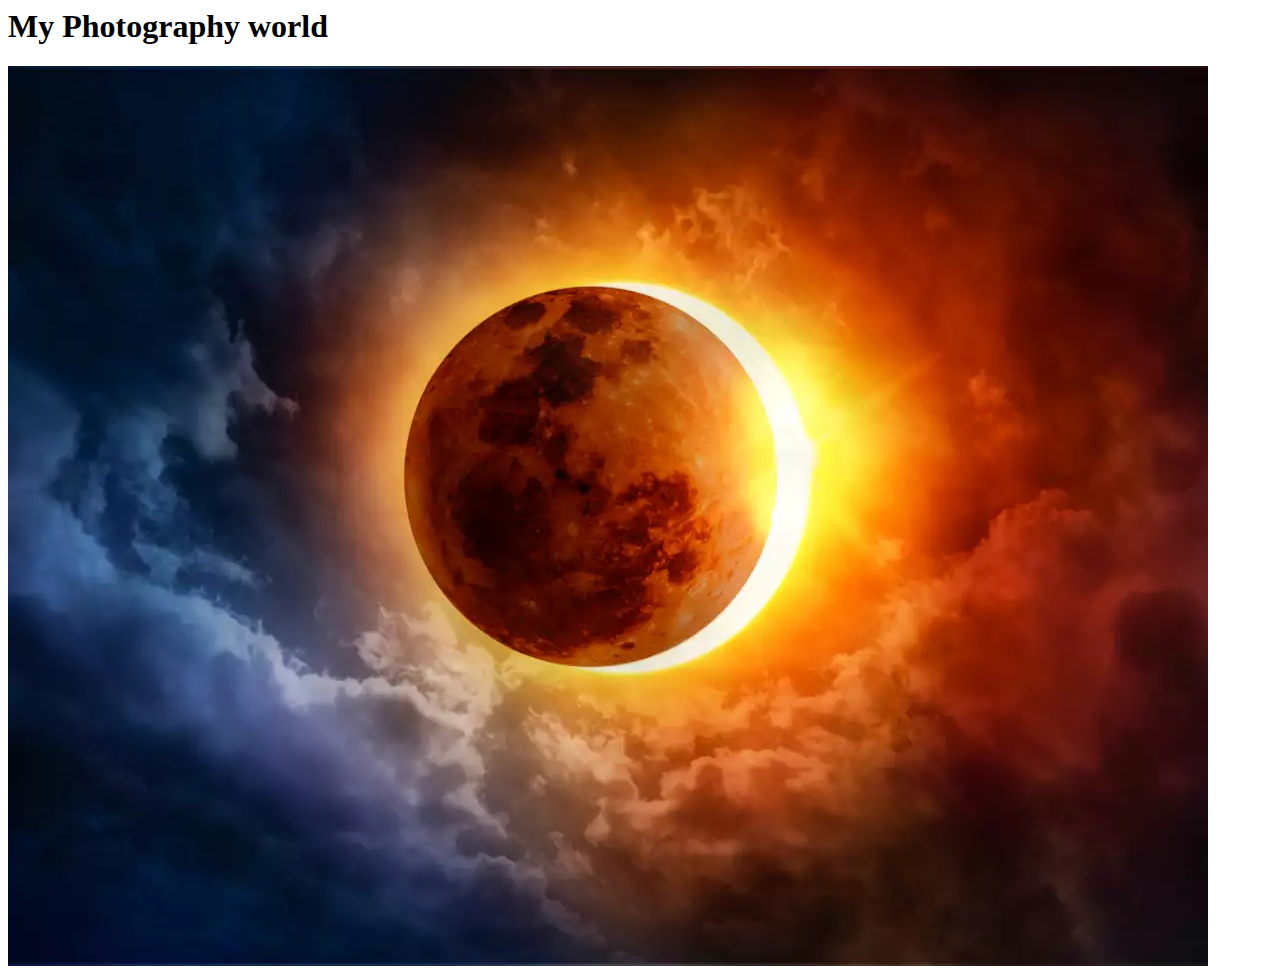
==== C-56/index.html @ 8009bb74 "Add files via upload" ====
<html lang="en">
<head>
    <link rel="stylesheet" href="styles.css">
    <script src="main.js"></script>
    <title>BLOG WITH PHOTOS</title>
</head>
<body>
    <h1>My Photography world</h1>
    <span>
        <img src="assets\72975551.png" alt="Image">
        <img src="" alt="">
    </span>
</body>
</html>
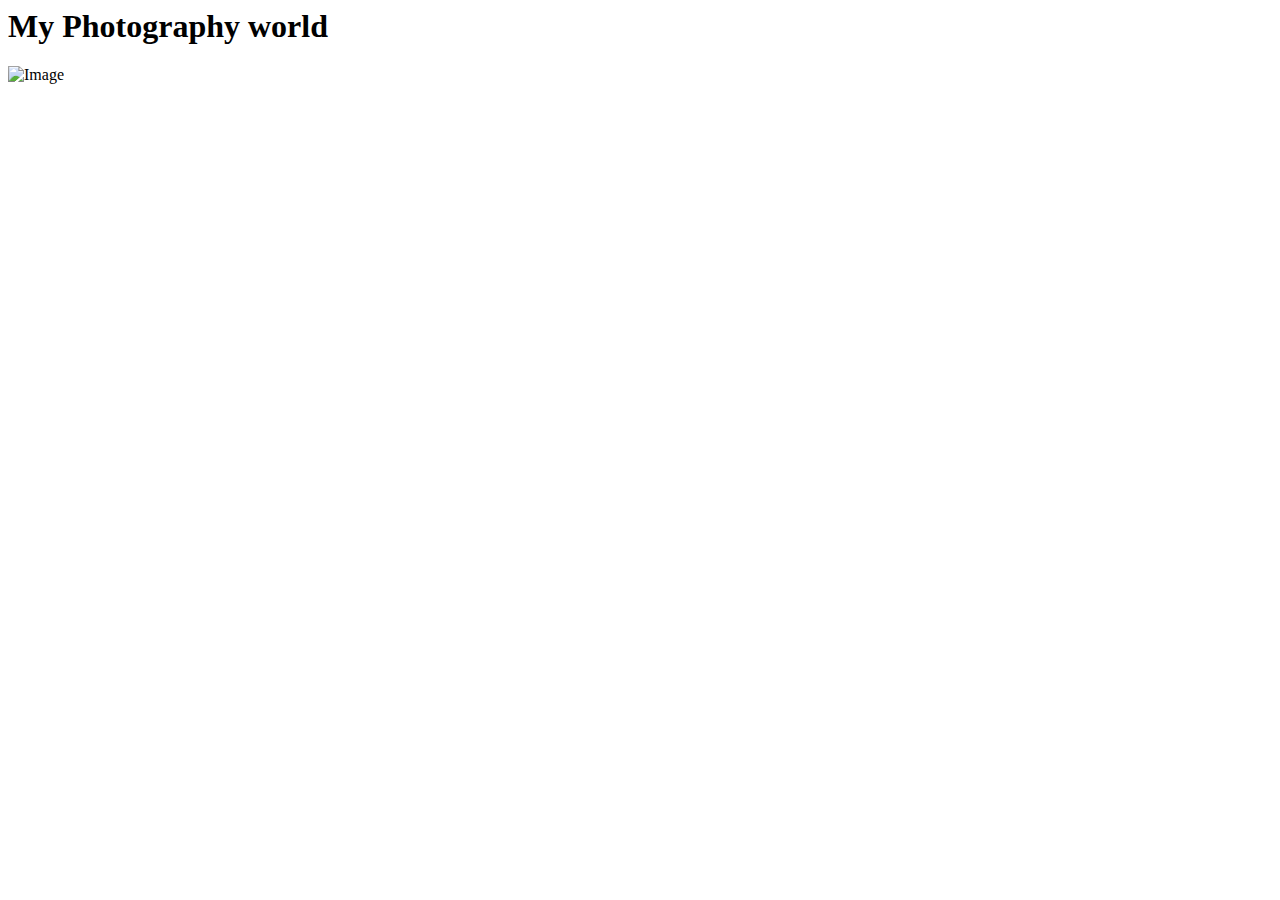
==== commit c4540d26: "f" ====
--- a/C-56/index.html
+++ b/C-56/index.html
@@ -1,14 +1,14 @@
-<html lang="en">
-<head>
-    <link rel="stylesheet" href="styles.css">
-    <script src="main.js"></script>
-    <title>BLOG WITH PHOTOS</title>
-</head>
-<body>
-    <h1>My Photography world</h1>
-    <span>
-        <img src="assets\72975551.png" alt="Image">
-        <img src="" alt="">
-    </span>
-</body>
+<html lang="en">
+<head>
+    <link rel="stylesheet" href="styles.css">
+    <script src="main.js"></script>
+    <title>BLOG WITH PHOTOS</title>
+</head>
+<body>
+    <h1>My Photography world</h1>
+    <span>
+        <img src="assets\72975551.png" alt="Image">
+        <img src="" alt="">
+    </span>
+</body>
 </html>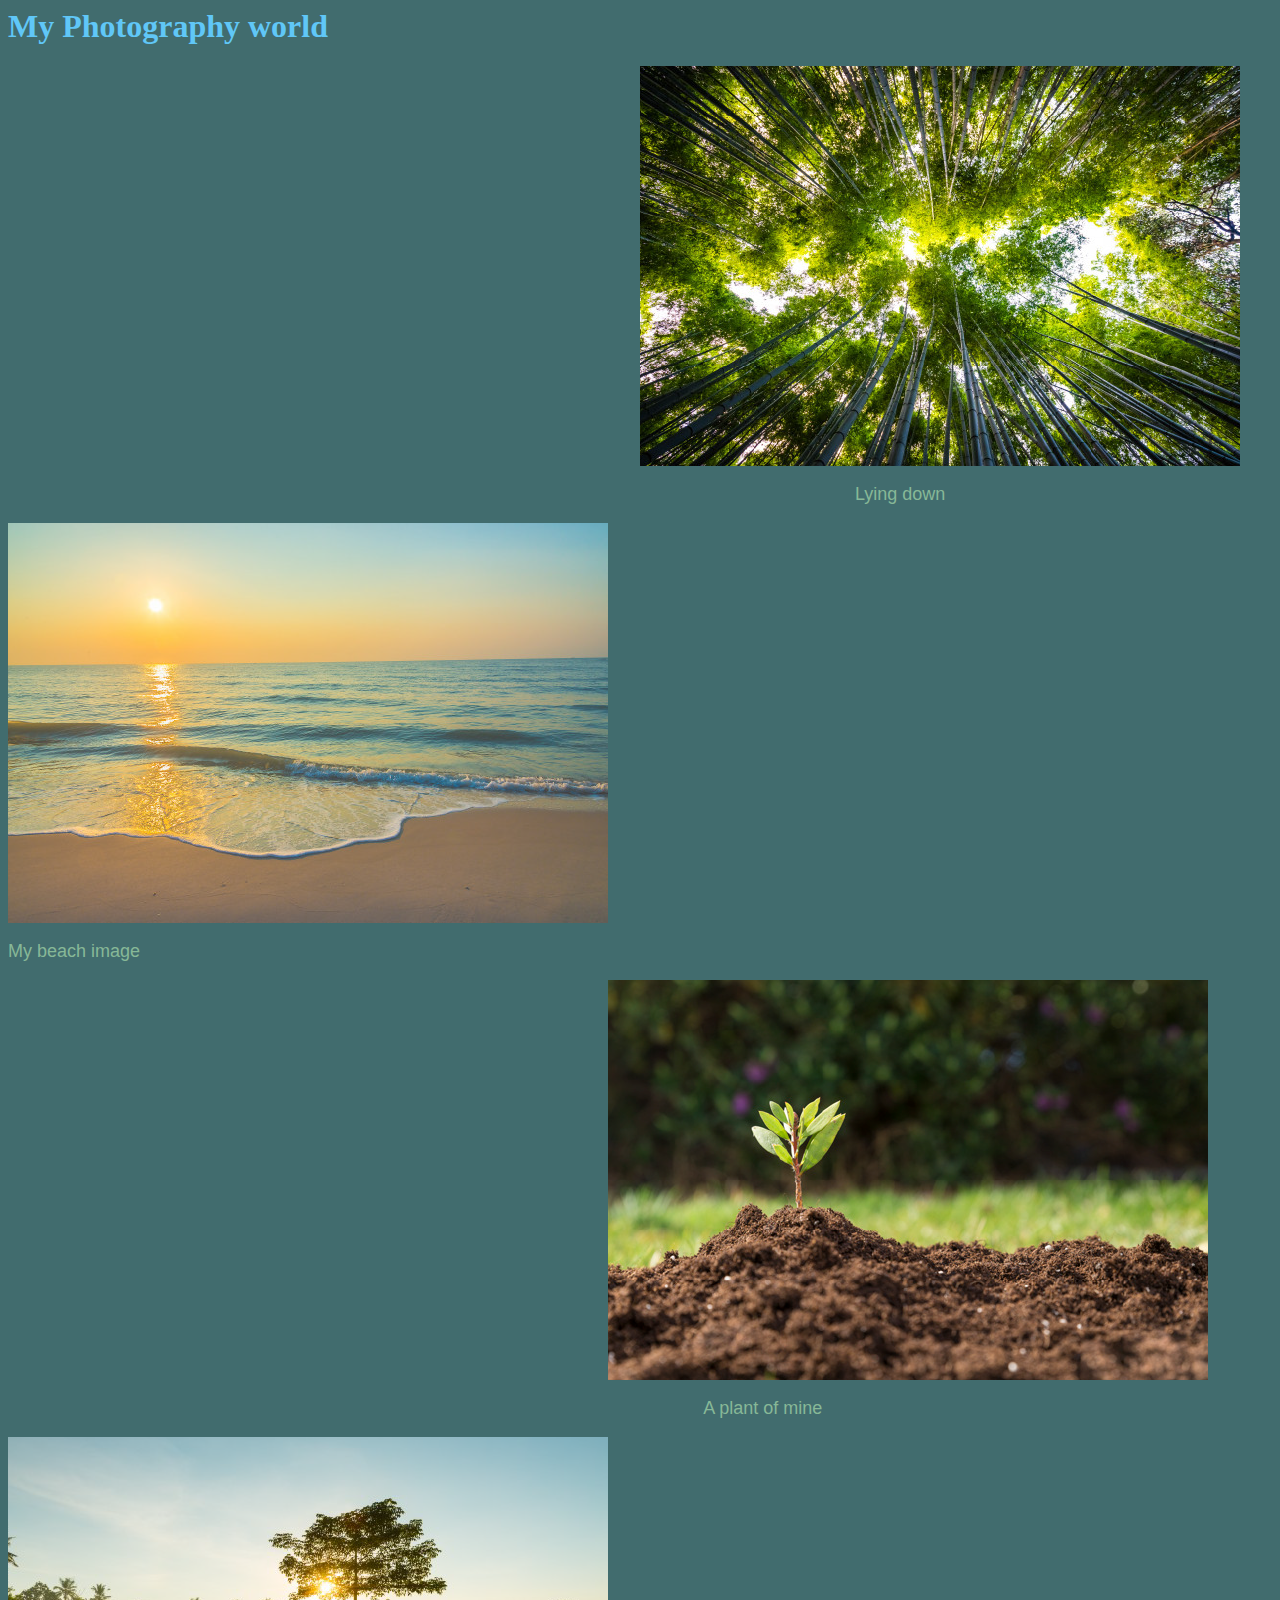
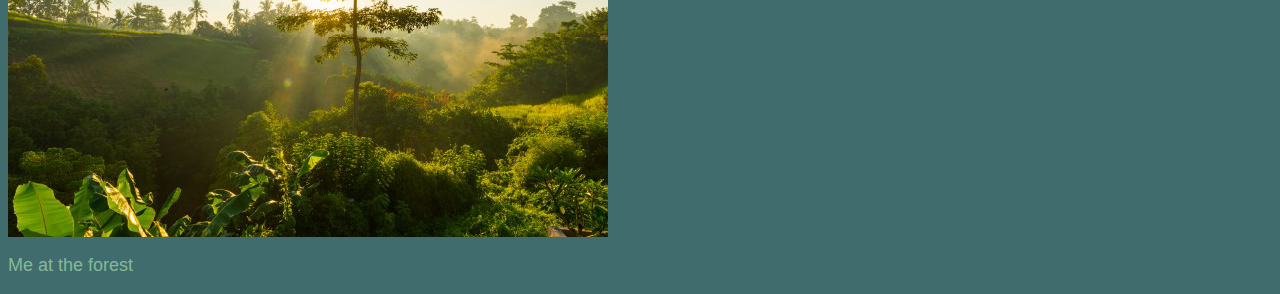
==== commit b4add48e: "d" ====
--- a/C-56/index.html
+++ b/C-56/index.html
@@ -1,14 +1,25 @@
 <html lang="en">
 <head>
     <link rel="stylesheet" href="styles.css">
-    <script src="main.js"></script>
+
     <title>BLOG WITH PHOTOS</title>
 </head>
 <body>
     <h1>My Photography world</h1>
-    <span>
-        <img src="assets\72975551.png" alt="Image">
-        <img src="" alt="">
-    </span>
+    <section class="section">
+        <span class="left">
+            <img src="assets/Nature_Image_2.png">
+            <p class="description" style="margin-left: 67%;">Lying down</p>
+            <img src="assets/Nature_Image_1.png">
+            <p class="description">My beach image</p>
+        </span>
+        <span class="right">
+            <img src="assets/Nature_Image_3.png">
+            <p class="description" style="margin-left: 55%;">A plant of mine</p>
+            <img src="assets/Nature_Image_5.png">
+            <p class="description">Me at the forest</p>
+        </span>
+    </section>
+    
 </body>
 </html>--- a/C-56/styles.css
+++ b/C-56/styles.css
@@ -0,0 +1,21 @@
+div {
+    text-align: center;
+    size: 500px;
+}
+body {
+    background-color: #416c6e;
+}
+.right {
+    margin-left: 600px;
+}
+.description {
+    font-size: 18px;
+    font-family: 'Segoe UI', Tahoma, Geneva, Verdana, sans-serif;
+    color: rgb(135, 184, 151);
+}
+h1 {
+    color: rgb(96, 199, 247);
+}
+.left {
+    margin-left: 50%;
+}